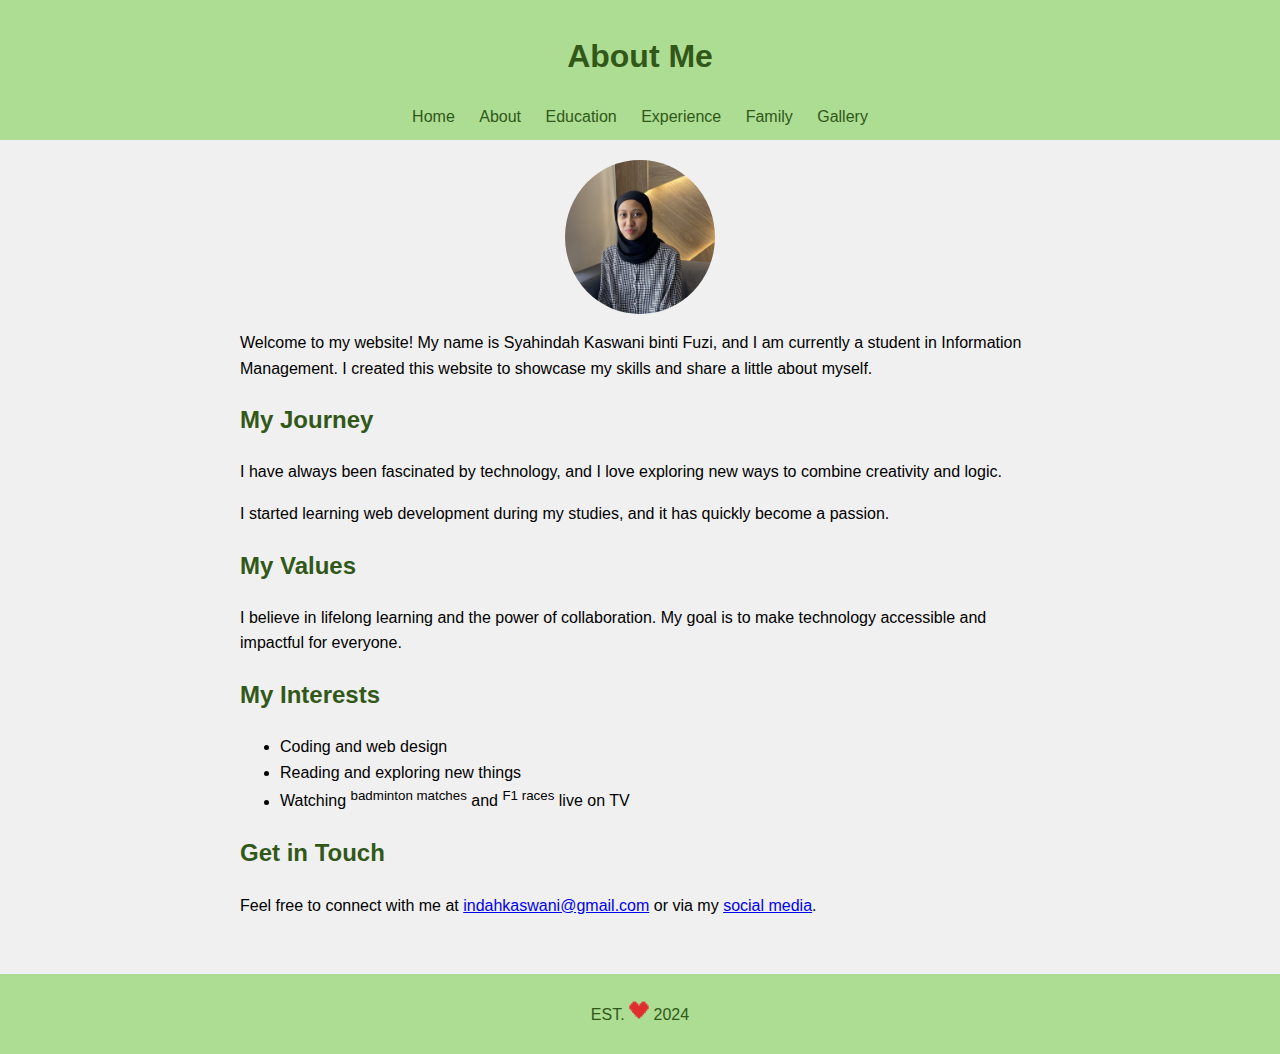
==== about.html @ e3d13436 "Add files via upload" ====
<!DOCTYPE html>
<html>
<title>ABOUT</title>
<link rel="icon" href="about.png">

<head>
	<meta charset="UTF-8">
	<meta name="viewport" content="width=device-width, initial-scale=1.0">

	<style>
		body { font-family: Arial, sans-serif; margin: 0; padding: 0; line-height: 1.6; background-color: #f0f0f0;}
		header { background-color: #acdd93; color: #315818; padding: 10px 20px; text-align: center; }
		nav a { margin: 0 10px; color: #315818; text-decoration: none; }
		nav a:hover { text-decoration: underline wavy; text-decoration-color: #315818; }
		section { max-width: 800px; margin: auto; padding: 20px; }
		footer { background-color: #acdd93; color: #315818; text-align: center; padding: 10px 0; margin-top: 20px; }
		.profile-pic { display: block; margin: 0 auto; border-radius: 50%; width: 150px; }
		h2 { color: #315818; }
	</style>
</head>


<body>
	<header>
	<h1>About Me</h1>
	<nav>
		<a href="index.html" target="_blank">Home</a>
		<a href="about.html" target="_blank">About</a>
		<a href="education.html" target="_blank">Education</a>
		<a href="experience.html" target="_blank">Experience</a>
		<a href="family.html" target="_blank">Family</a>
		<a href="gallery.html" target="_blank">Gallery</a>
	</nav>
	</header>
 

<section>
	<img src="pp.jpg" alt="My Profile Picture" class="profile-pic">

		<p>Welcome to my website! My name is Syahindah Kaswani binti Fuzi, and I am currently a student in Information Management. I created this website to 		showcase my skills and share a little about myself.</p>

		<h2>My Journey</h2>
		<p>I have always been fascinated by technology, and I love exploring new ways to combine creativity and logic.</p>
		<p>I started learning web development during my studies, and it has quickly become a passion.</p>

		<h2>My Values</h2>
		<p>I believe in lifelong learning and the power of collaboration. My goal is to make technology accessible and impactful for everyone.</p>

		<h2>My Interests</h2>
		<ul>
			<li>Coding and web design</li>
			<li>Reading and exploring new things</li>
			<li>Watching <sup>badminton matches</sup> and <sup>F1 races</sup> live on TV</li>
		</ul>

		<h2>Get in Touch</h2>
		<p>Feel free to connect with me at <a href="mailto:indahkaswani@gmail.com">indahkaswani@gmail.com</a> or via my <a href="index.html#contact">social 		media</a>.</p>
</section>

<footer>
<p>EST. <img src="love.png" alt="Love" width="20"> 2024</p>
</footer>


</body>
</html>
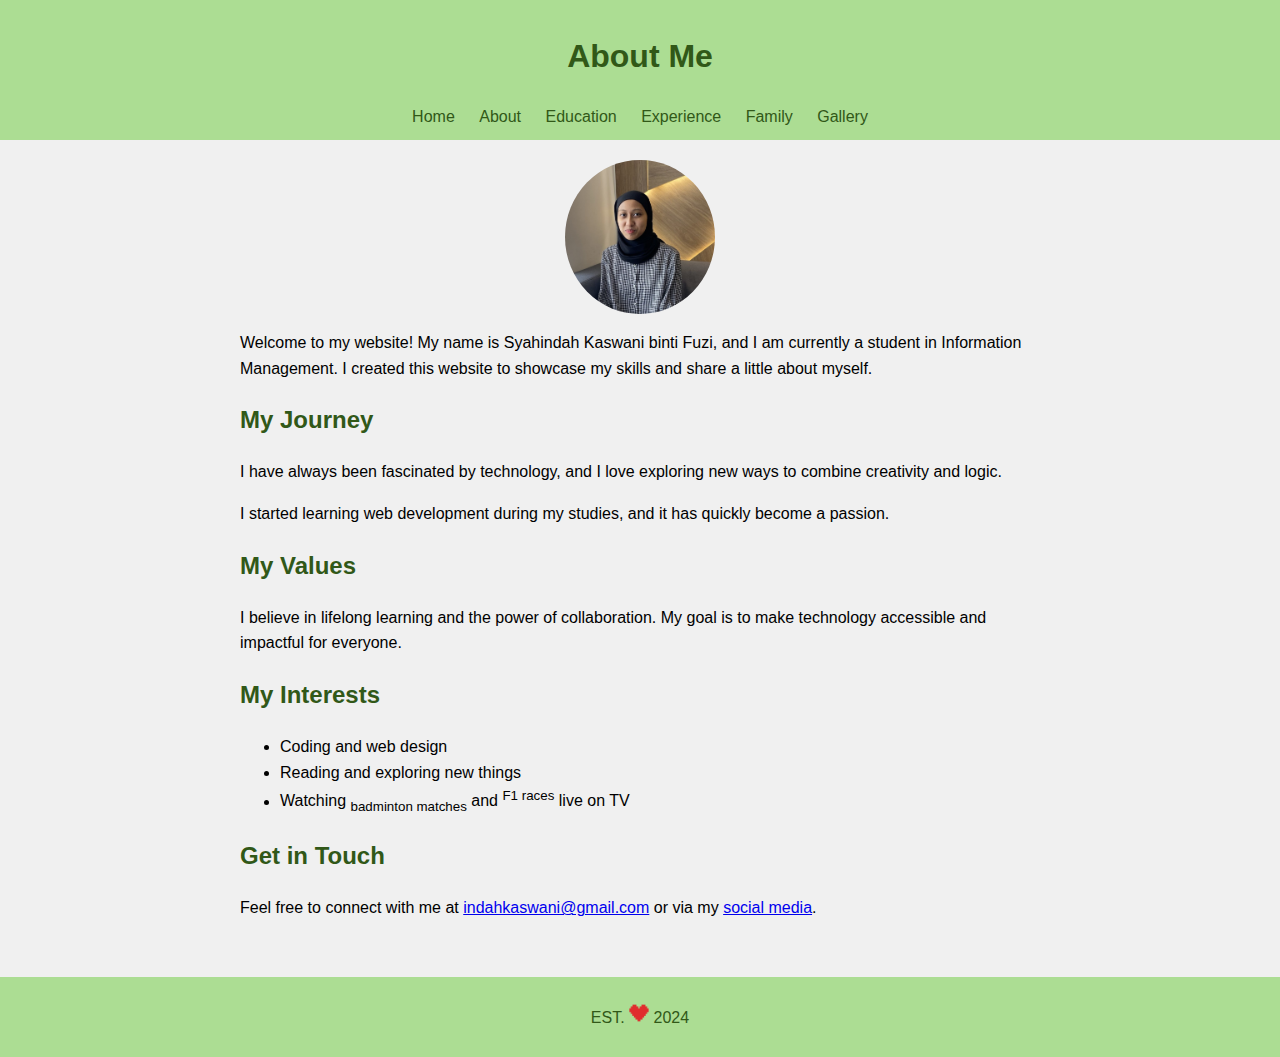
==== commit 4b8eaf97: "Add files via upload" ====
--- a/about.html
+++ b/about.html
@@ -50,7 +50,7 @@
 		<ul>
 			<li>Coding and web design</li>
 			<li>Reading and exploring new things</li>
-			<li>Watching <sup>badminton matches</sup> and <sup>F1 races</sup> live on TV</li>
+			<li>Watching <sub>badminton matches</sub> and <sup>F1 races</sup> live on TV</li>
 		</ul>
 
 		<h2>Get in Touch</h2>
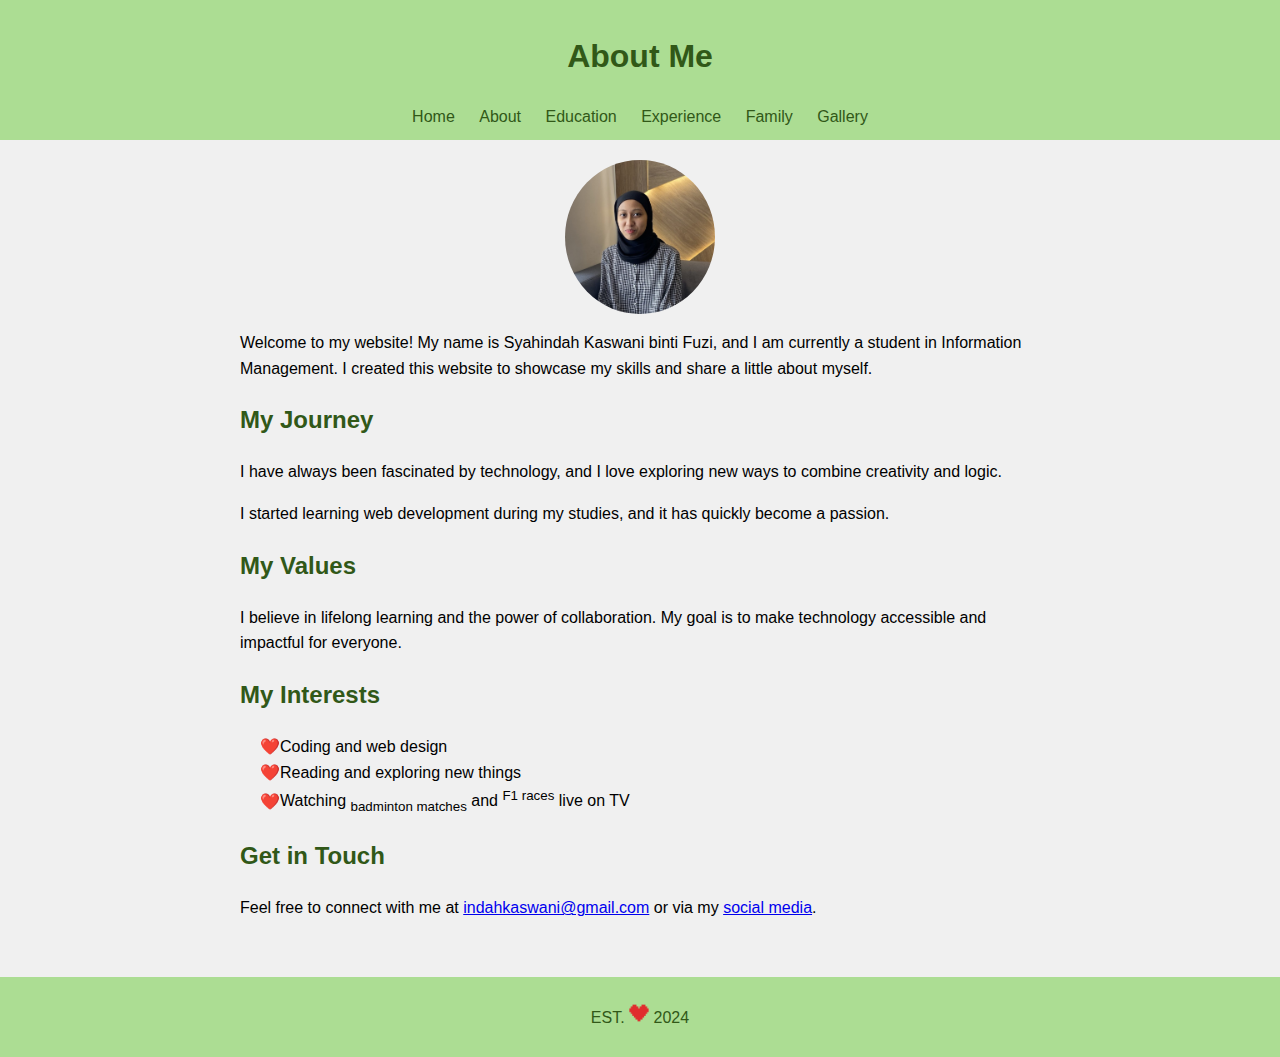
==== commit 3f3f8454: "Update about.html" ====
--- a/about.html
+++ b/about.html
@@ -2,20 +2,19 @@
 <html>
 <title>ABOUT</title>
 <link rel="icon" href="about.png">
+<link rel="stylesheet" href="styles.css">
 
 <head>
 	<meta charset="UTF-8">
 	<meta name="viewport" content="width=device-width, initial-scale=1.0">
 
 	<style>
-		body { font-family: Arial, sans-serif; margin: 0; padding: 0; line-height: 1.6; background-color: #f0f0f0;}
-		header { background-color: #acdd93; color: #315818; padding: 10px 20px; text-align: center; }
+		ul.heart-list { list-style-type: none; }
+		ul.heart-list li::marker { content: "❤️"; color: red; }
 		nav a { margin: 0 10px; color: #315818; text-decoration: none; }
 		nav a:hover { text-decoration: underline wavy; text-decoration-color: #315818; }
-		section { max-width: 800px; margin: auto; padding: 20px; }
-		footer { background-color: #acdd93; color: #315818; text-align: center; padding: 10px 0; margin-top: 20px; }
+
 		.profile-pic { display: block; margin: 0 auto; border-radius: 50%; width: 150px; }
-		h2 { color: #315818; }
 	</style>
 </head>
 
@@ -47,7 +46,7 @@
 		<p>I believe in lifelong learning and the power of collaboration. My goal is to make technology accessible and impactful for everyone.</p>
 
 		<h2>My Interests</h2>
-		<ul>
+		<ul class="heart-list">
 			<li>Coding and web design</li>
 			<li>Reading and exploring new things</li>
 			<li>Watching <sub>badminton matches</sub> and <sup>F1 races</sup> live on TV</li>
@@ -63,4 +62,4 @@
 
 
 </body>
-</html>+</html>
--- a/styles.css
+++ b/styles.css
@@ -0,0 +1,9 @@
+body { font-family: Arial, sans-serif; margin: 0; padding: 0; line-height: 1.6; background-color: #f0f0f0; }
+
+header { background-color: #acdd93; color: #315818; padding: 10px 20px; text-align: center; }
+
+section { max-width: 800px; margin: auto; padding: 20px; }
+
+footer { background-color: #acdd93; color: #315818; text-align: center; padding: 10px 0; margin-top: 20px; }
+
+h2 { color: #315818; }
